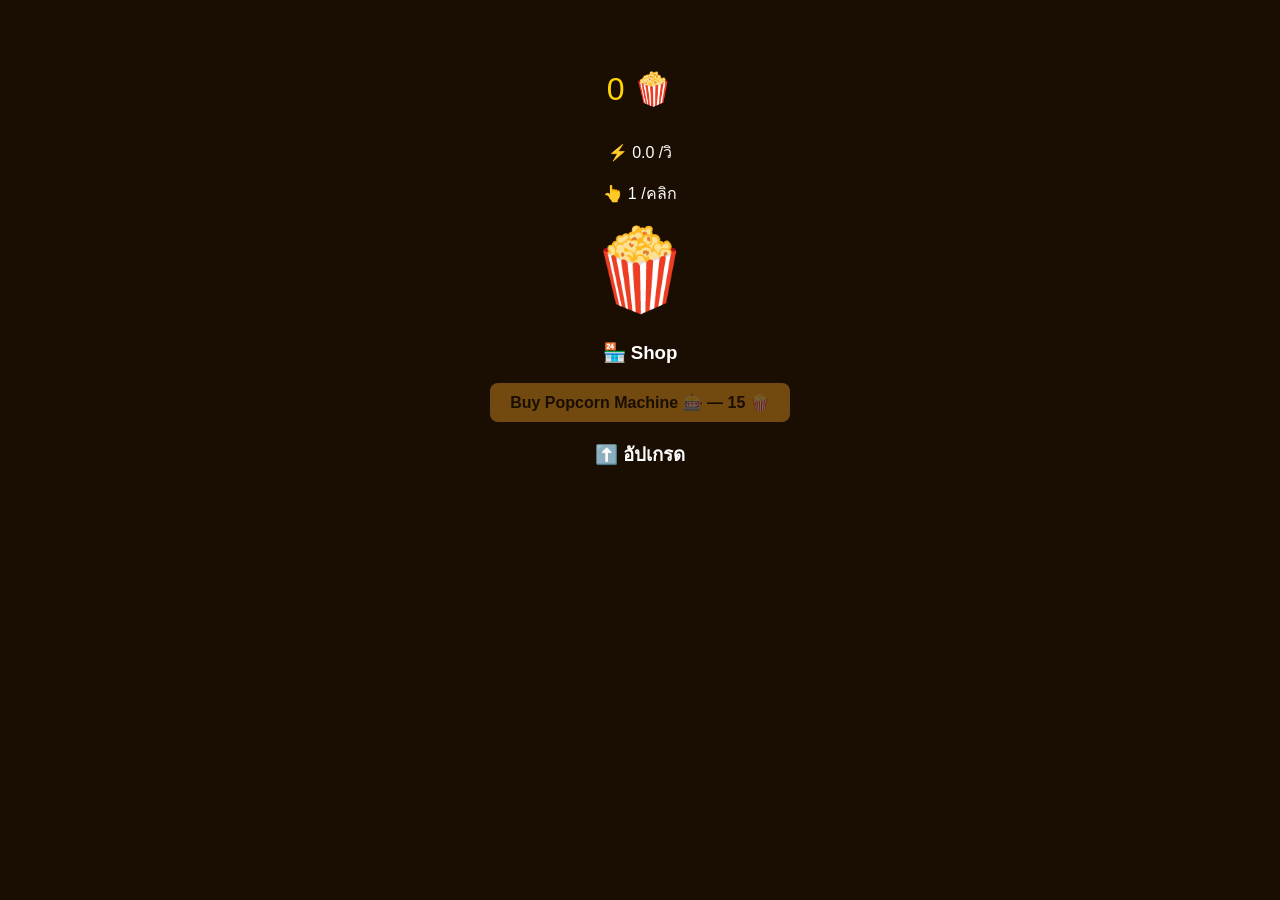
==== Clicker/index.html @ 444c5982 "clicker" ====
<!DOCTYPE html>
<html lang="th">
<head>
  <meta charset="UTF-8">
  <title>Popcorn Clicker</title>
  <link rel="stylesheet" href="style.css">
</head>
<body>

  <p id="count">0 🍿</p>
  <p id="cps">⚡ 0 /sec</p>
  <p id="cpc">👆 1 /click</p>

  <button id="popcorn-btn">🍿</button>

  <div class="shop">
    <h3>🏪 Shop</h3>

    <button id="buy-btn">
      Buy Popcorn Machine 🎰 — <span id="buy-cost">15 🍿</span>
    </button>

    <h3>⬆️ อัปเกรด</h3>
    <div id="upgrade-list"></div>
  </div>

  <script src="script.js"></script>
</body>
</html>
---- Clicker/style.css ----
body {
  background-color: #1a0d02;
  color: white;
  font-family: sans-serif;
  text-align: center;
  padding: 30px;
}

#count { font-size: 2rem; color: gold; }

#popcorn-btn {
  font-size: 80px;
  border: none;
  background: none;
  cursor: pointer;
  transition: transform 0.1s;
}
#popcorn-btn:active { transform: scale(0.88); }

.shop { margin-top: 24px; }

#buy-btn {
  padding: 10px 20px;
  background: #f5a623;
  color: #1a0d02;
  border: none;
  border-radius: 8px;
  font-size: 1rem;
  font-weight: bold;
  cursor: pointer;
}
#buy-btn:disabled { opacity: 0.4; cursor: not-allowed; }

.upgrade-card {
  display: flex;
  justify-content: space-between;
  background: rgba(255,255,255,0.07);
  border: 1px solid rgba(245,166,35,0.3);
  border-radius: 8px;
  padding: 10px 16px;
  margin: 8px auto;
  max-width: 360px;
  cursor: pointer;
  transition: background 0.15s;
}
.upgrade-card:hover { background: rgba(245,166,35,0.15); }
.upgrade-card.owned {
  border-color: #27ae60;
  opacity: 0.6;
  cursor: default;
}

.pop-particle {
  position: fixed;
  font-size: 1.4rem;
  pointer-events: none;
  animation: pop-fly 0.8s ease-out forwards;
  z-index: 999;
}

@keyframes pop-fly {
  0%   { transform: translate(0, 0) scale(1);   opacity: 1; }
  100% { transform: translate(var(--dx), var(--dy)) scale(0.4); opacity: 0; }
}
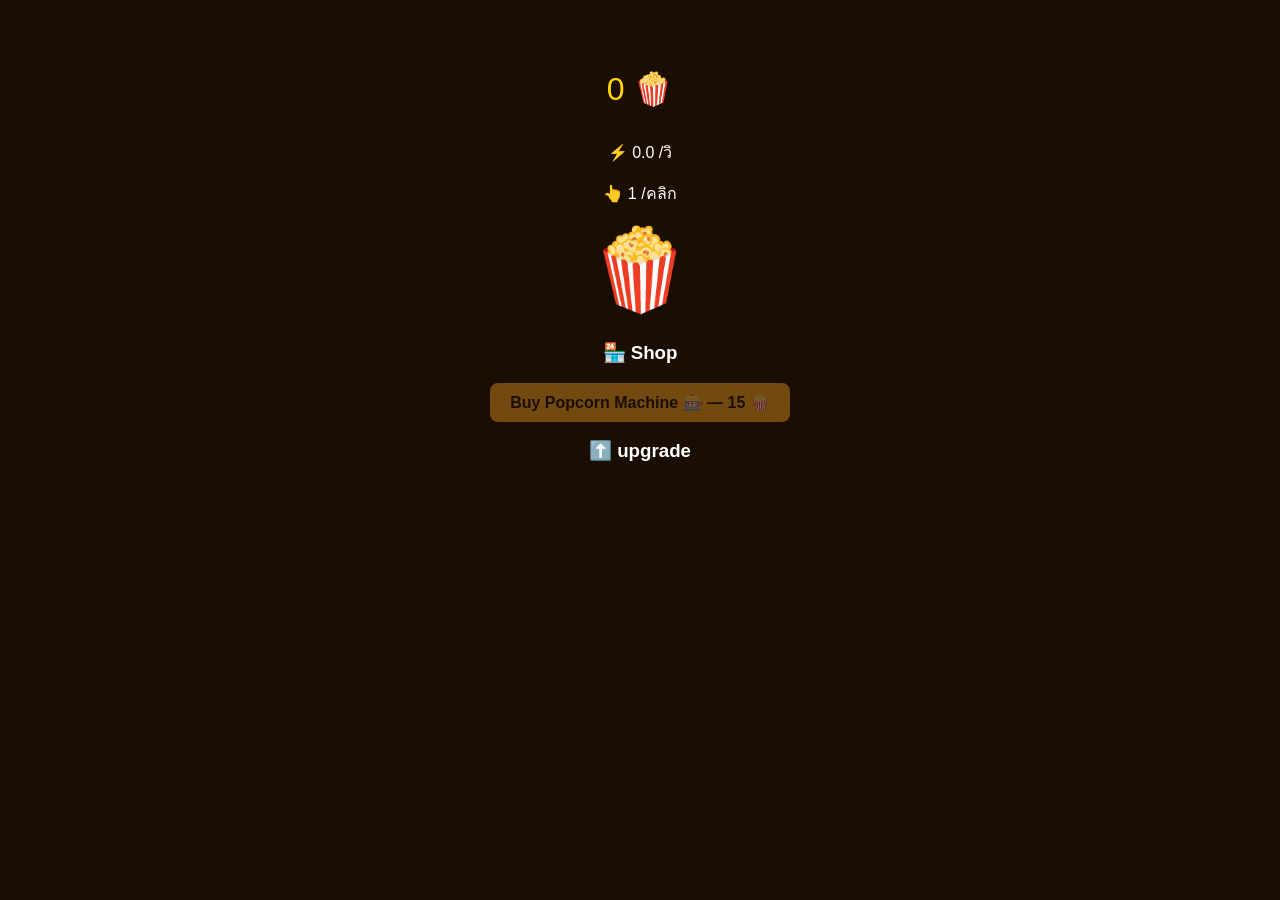
==== commit 9f33c639: "clickerV2" ====
--- a/Clicker/index.html
+++ b/Clicker/index.html
@@ -20,7 +20,7 @@
       Buy Popcorn Machine 🎰 — <span id="buy-cost">15 🍿</span>
     </button>
 
-    <h3>⬆️ อัปเกรด</h3>
+    <h3>⬆️ upgrade</h3>
     <div id="upgrade-list"></div>
   </div>
 
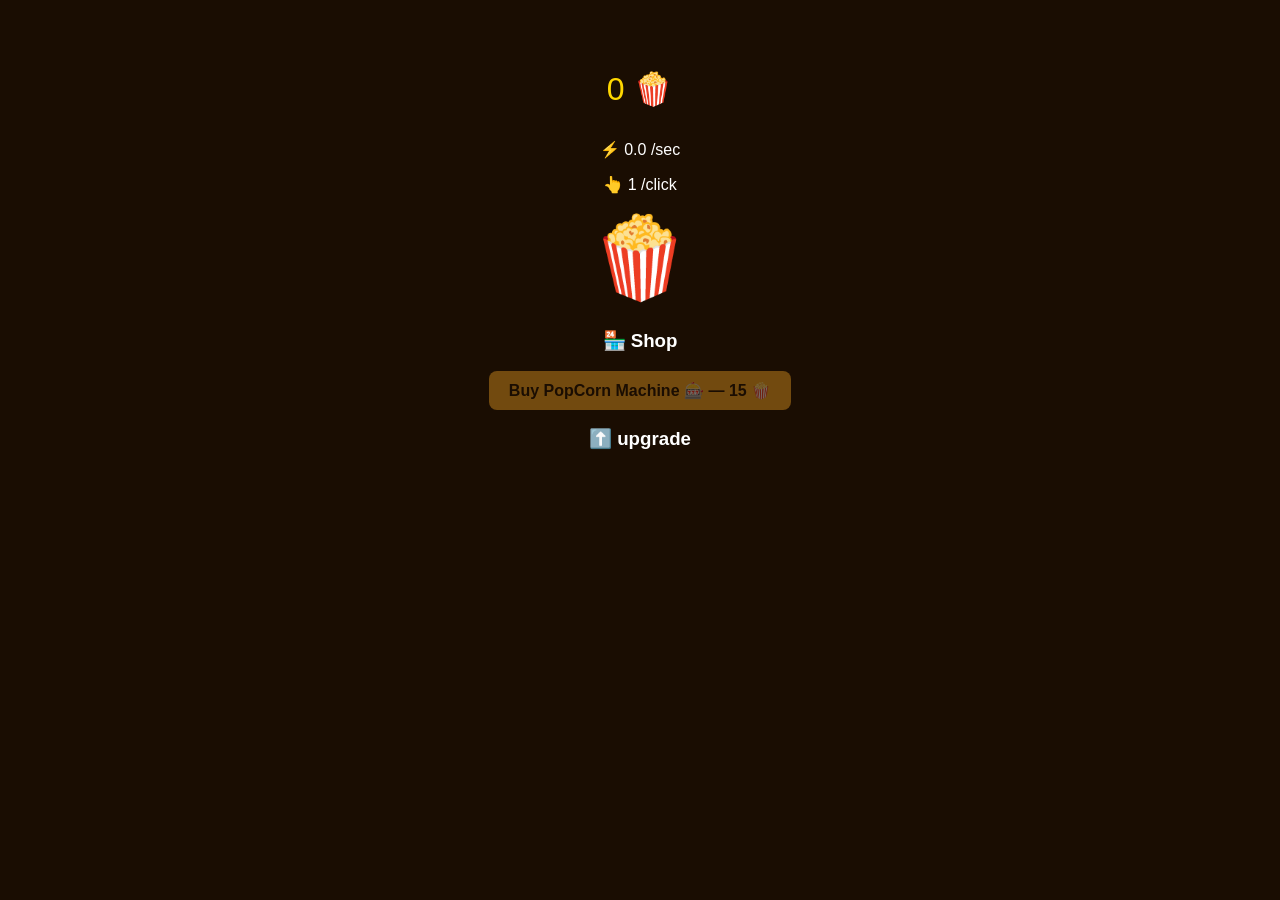
==== commit d07480ef: "Clickerv3" ====
--- a/Clicker/index.html
+++ b/Clicker/index.html
@@ -17,7 +17,7 @@
     <h3>🏪 Shop</h3>
 
     <button id="buy-btn">
-      Buy Popcorn Machine 🎰 — <span id="buy-cost">15 🍿</span>
+      Buy PopCorn Machine 🎰 — <span id="buy-cost">15 🍿</span>
     </button>
 
     <h3>⬆️ upgrade</h3>
